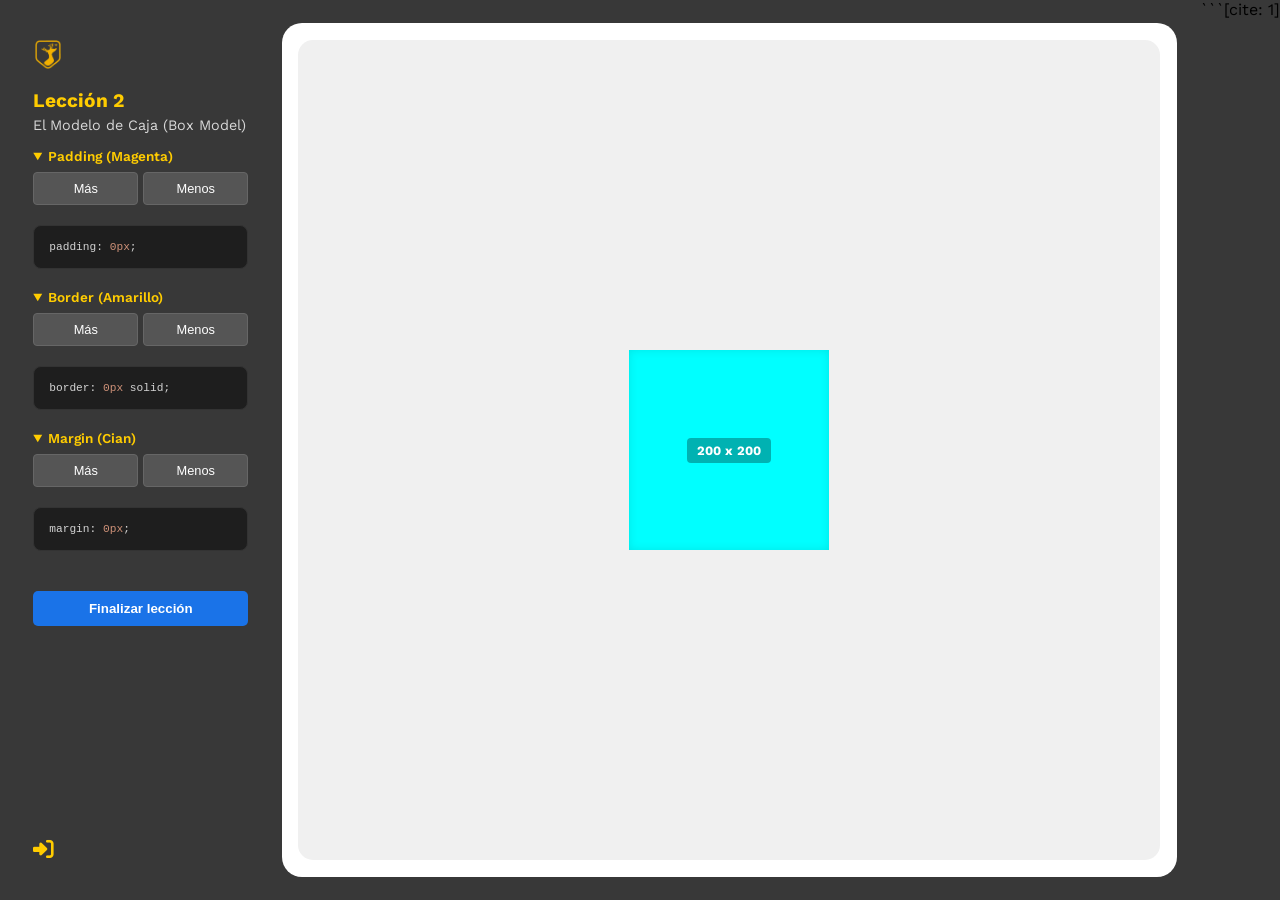
==== lecciones/leccion2.html @ 6af77f7b "Add files via upload" ====
<!DOCTYPE html>
<html lang="es">
<head>
    <meta charset="UTF-8">
    <meta name="viewport" content="width=device-width, initial-scale=1.0">
    <title>Lección 2 - Box Model</title>
    
    <link rel="preconnect" href="https://fonts.googleapis.com">
    <link rel="preconnect" href="https://fonts.gstatic.com" crossorigin>
    <link href="https://fonts.googleapis.com/css2?family=Work+Sans:wght@300;400;600&display=swap" rel="stylesheet">
    <link rel="stylesheet" href="https://cdnjs.cloudflare.com/ajax/libs/font-awesome/6.4.0/css/all.min.css">
    
    <!-- Estilos globales del sistema -->
    <link rel="stylesheet" href="../globales/styles.css">
</head>
<body>
    <aside id="sidebar" class="sidebar">
        <a href="#" class="toggle-btn" id="btn-logo">
            <img src="../globales/logo.png" alt="Logo" class="logo-img">
        </a>
        
        <div class="sidebar-content">
            <div id="seccion-instrucciones">
                <h2 class="sidebar-title">Lección 2</h2>
                <p class="sidebar-subtitle">El Modelo de Caja (Box Model)</p>
            </div>

            <!-- Acordeón: Padding -->
            <details open class="control-group">
                <summary class="control-label">Padding (Magenta)</summary>
                <div class="btn-row">
                    <button class="control-btn" onclick="updateValue('padding', 1)">Más</button>
                    <button class="control-btn" onclick="updateValue('padding', -1)">Menos</button>
                </div>
                <div class="live-code-box">
                    <div class="code-block">padding: <span class="css-val" id="code-padding">0px</span>;</div>
                </div>
            </details>

            <!-- Acordeón: Border -->
            <details open class="control-group">
                <summary class="control-label">Border (Amarillo)</summary>
                <div class="btn-row">
                    <button class="control-btn" onclick="updateValue('border', 1)">Más</button>
                    <button class="control-btn" onclick="updateValue('border', -1)">Menos</button>
                </div>
                <div class="live-code-box">
                    <div class="code-block">border: <span class="css-val" id="code-border">0px</span> solid;</div>
                </div>
            </details>

            <!-- Acordeón: Margin -->
            <details open class="control-group">
                <summary class="control-label">Margin (Cian)</summary>
                <div class="btn-row">
                    <button class="control-btn" onclick="updateValue('margin', 1)">Más</button>
                    <button class="control-btn" onclick="updateValue('margin', -1)">Menos</button>
                </div>
                <div class="live-code-box">
                    <div class="code-block">margin: <span class="css-val" id="code-margin">0px</span>;</div>
                </div>
            </details>

            <!-- Botón Finalizar -->
            <button class="btn-primary" id="btn-finalizar-leccion" style="width: 100%; margin-top: 20px;">
                Finalizar lección
            </button>
        </div>

        <a href="../index.html" class="toggle-btn btn-bottom" id="btn-flecha">
            <i class="fa-solid fa-right-to-bracket"></i>
        </a>
    </aside>

    <main class="main-content">
        <div class="content-box">
            <div class="canvas-container">
                <!-- Representación visual del Box Model -->
                <div id="visual-margin" class="box-layer margin-layer">
                    <div id="visual-border" class="box-layer border-layer">
                        <div id="visual-padding" class="box-layer padding-layer">
                            <div id="main-element">
                                <span id="label-size">200 x 200</span>
                            </div>
                        </div>
                    </div>
                </div>
            </div>
        </div>
    </main>

    <!-- Modal de Finalización -->
    <div class="modal-overlay" id="modal-final" style="display: none;">
        <div class="modal-content">
            <h2>¡Lección Completada!</h2>
            <p id="feedback-text"></p>
            <div class="code-block" style="background: #000; color: #fff;">
                <pre id="final-code-display"></pre>
            </div>
            <button class="btn-primary btn-modal" onclick="window.location.href='../index.html'">Regresar al inicio</button>
        </div>
    </div>

    <style>
        /* Estilos específicos Lección 2 */
        .canvas-container {
            width: 100%;
            height: 100%;
            display: flex;
            justify-content: center;
            align-items: center;
            background-color: #f0f0f0;
            border-radius: 15px;
        }

        .box-layer {
            display: flex;
            justify-content: center;
            align-items: center;
            transition: all 0.2s ease;
        }

        /* Colores inspirados en DevTools y CMY */
        .margin-layer { background-color: #00ffff; } /* Cyan */
        .border-layer { background-color: #ffff00; } /* Yellow */
        .padding-layer { background-color: #ff00ff; } /* Magenta */

        #main-element {
            width: 200px;
            height: 200px;
            display: flex;
            justify-content: center;
            align-items: center;
            color: white;
            font-weight: bold;
            box-shadow: inset 0 0 10px rgba(0,0,0,0.1);
        }

        #label-size {
            background: rgba(0,0,0,0.3);
            padding: 5px 10px;
            border-radius: 4px;
            font-size: 0.8rem;
        }

        pre {
            margin: 0;
            font-family: 'Courier New', monospace;
            font-size: 0.9rem;
        }
    </style>

    <script src="../globales/scripts.js"></script>
    <script>
    // Configuración inicial de la lección
    let config = {
        padding: 0,
        margin: 0,
        border: 0
    };

    // Ajuste solicitado: Mínimo 0px, Máximo 20px
    const LIMITS = { min: 0, max: 20 };
    const COLORS = ['aqua', 'tomato', 'gold', 'violet', 'lime', 'coral', 'dodgerblue', 'orange'];

    document.addEventListener('DOMContentLoaded', () => {
        // 1. Color aleatorio inicial para el elemento principal[cite: 1]
        const randomColor = COLORS[Math.floor(Math.random() * COLORS.length)];
        const mainEl = document.getElementById('main-element');
        if(mainEl) mainEl.style.backgroundColor = randomColor;
        
        // 2. Evento para el botón finalizar en el aside[cite: 1]
        const btnFinalizar = document.getElementById('btn-finalizar-leccion');
        if(btnFinalizar) {
            btnFinalizar.addEventListener('click', showSummary);
        }
    });

    /**
     * Función principal de actualización
     * prop: 'padding', 'margin' o 'border'
     * change: 1 para sumar, -1 para restar
     */
    function updateValue(prop, change) {
        // Ajuste solicitado: incremento/decremento de 2px[cite: 1]
        let newValue = config[prop] + (change * 2);
        
        // Validación de límites (0px - 20px)[cite: 1]
        if (newValue >= LIMITS.min && newValue <= LIMITS.max) {
            config[prop] = newValue;
            renderStyles();
        }
    }

    /**
     * Aplica los cambios visuales y actualiza los bloques de código[cite: 1]
     */
    function renderStyles() {
        // Actualizar capas visuales estilo DevTools[cite: 1]
        const vMargin = document.getElementById('visual-margin');
        const vBorder = document.getElementById('visual-border');
        const vPadding = document.getElementById('visual-padding');

        if(vMargin) vMargin.style.padding = `${config.margin}px`;
        if(vBorder) vBorder.style.padding = `${config.border}px`;
        if(vPadding) vPadding.style.padding = `${config.padding}px`;

        // Actualizar valores numéricos en los acordeones del aside[cite: 1]
        const codePad = document.getElementById('code-padding');
        const codeMar = document.getElementById('code-margin');
        const codeBor = document.getElementById('code-border');

        if(codePad) codePad.innerText = `${config.padding}px`;
        if(codeMar) codeMar.innerText = `${config.margin}px`;
        if(codeBor) codeBor.innerText = `${config.border}px`;
    }

    /**
     * Genera la retroalimentación y muestra el modal con el código final[cite: 1]
     */
    function showSummary() {
        const color = document.getElementById('main-element').style.backgroundColor;
        
        // Texto descriptivo de los valores configurados[cite: 1]
        const feedback = `Agregaste:\nMargin: ${config.margin}px\nPadding: ${config.padding}px\nBorder: ${config.border}px`;
        
        // Estructura de código CSS final[cite: 1]
        const codeTemplate = `.div-inicial {
    margin: ${config.margin}px;
    padding: ${config.padding}px;
    border: ${config.border}px solid yellow;
    background-color: ${color};
}`;

        const feedbackText = document.getElementById('feedback-text');
        const codeDisplay = document.getElementById('final-code-display');
        const modal = document.getElementById('modal-final');

        if(feedbackText) feedbackText.innerText = feedback;
        if(codeDisplay) codeDisplay.innerText = codeTemplate;
        if(modal) modal.style.display = 'flex';
    }
</script>
</body>
</html>
```[cite: 1]
---- globales/styles.css ----
/* ==========================================================================
   VARIABLES GLOBALES Y CONFIGURACIÓN
   ========================================================================== */
:root {
    --ancho-sidebar-expandido: 22vw; 
    --ancho-sidebar-colapsado: 7vw;

    --espacio-azul: clamp(34px, 3.64vw, 40px);
    --espacio-rosa: clamp(20px, 2.6vw, 36px);
    --espacio-amarillo: clamp(20px, 1.82vw, 35px);
    --espacio-verde: clamp(16px, 1.3vw, 25px);

    --color-fondo: #383838; 
    --color-sidebar: #383838; 
    --color-blanco: #ffffff;
    --color-acento: #ffcc00; 
}

* {
    margin: 0;
    padding: 0;
    box-sizing: border-box;
}

body {
    font-family: 'Work Sans', sans-serif;
    background-color: var(--color-fondo);
    display: flex;
    height: 100vh;
    overflow: hidden; 
    min-width: 1100px; 
}

/* ==========================================================================
   MENÚ LATERAL (SIDEBAR)
   ========================================================================== */
.sidebar {
    width: var(--ancho-sidebar-expandido); 
    background-color: var(--color-sidebar);
    height: 100vh;
    transition: width 0.4s ease; 
    display: flex;
    flex-direction: column;
    justify-content: space-between;
    
    /* Alineación rígida a la izquierda */
    align-items: flex-start; 

    /* Padding intacto: Superior/Inferior Azul, Laterales Rosa */
    padding: var(--espacio-azul) var(--espacio-rosa);
}

.sidebar.collapsed {
    width: var(--ancho-sidebar-colapsado);
}

/* Contenedor de los botones */
.toggle-btn {
    display: flex; 
    align-items: center;
    /* Eliminamos la caja de 55px y el centrado, ahora solo envuelve al elemento */
    text-decoration: none;
    cursor: pointer;
    color: var(--color-acento);
    transition: color 0.4s ease; /* Solo animamos el color por si acaso, nada de tamaños */
}

/* ==========================================================================
   TAMAÑOS ESTRICTOS: LOGO E ÍCONO A 1.3REM
   ========================================================================== */
.logo-img {
    width: 1.8rem; 
    height: 1.8rem; /* Para asegurar la proporción cuadrada respecto a la fuente */
    object-fit: contain; /* Evita que la imagen se deforme si no es un cuadrado perfecto */
    display: block;
    /* Cero animaciones de tamaño */
}

.btn-bottom i {
    font-size: 1.3rem; 
    /* Cero animaciones de tamaño */
}

/* ==========================================================================
   CONTENEDOR PRINCIPAL
   ========================================================================== */
.main-content {
    flex: 1; 
    height: 100vh;
    display: flex;
    transition: padding 0.4s ease;
    padding: var(--espacio-amarillo) var(--espacio-amarillo) var(--espacio-amarillo) 0;
}

.content-box {
    background-color: var(--color-blanco);
    width: 100%;
    height: 100%;
    border-radius: 20px;
    overflow-y: auto; 
    padding: var(--espacio-verde);
}

/* ==========================================================================
   ESTILOS LECCIÓN 1: SHORTS, MODAL Y PLAYGROUND
   ========================================================================== */

/* --- SIDEBAR TEXTOS Y ESTRUCTURA --- */
.sidebar-content {
    flex: 1;
    margin-top: 20px;
    width: 100%;
    overflow-y: auto;
    opacity: 1;
    transition: opacity 0.3s ease;
}

/* Ocultar textos si el menú se colapsa */
.sidebar.collapsed .sidebar-content {
    opacity: 0;
    pointer-events: none;
}

.sidebar-title {
    color: var(--color-acento);
    font-size: 1.2rem;
    margin-bottom: 5px;
}

.sidebar-subtitle {
    color: var(--color-blanco);
    font-size: 0.9rem;
    margin-bottom: 15px;
    opacity: 0.8;
}

.sidebar-list {
color: var(--color-fondo);
  font-size: 1.6rem;
  margin-left: 20px;
  line-height: 1.6;
  font-weight: 700;
}

/* --- ÁREA PRINCIPAL --- */
.etapa-container {
    width: 100%;
    height: 100%;
    display: flex;
    flex-direction: column;
    justify-content: center;
    align-items: center;
}

.main-title {
    color: var(--color-fondo);
    font-size: 2rem;
    margin-bottom: 20px;
}

/* --- EL INPUT --- */
.input-wrapper {
display: flex;
  align-items: center;
  background: #ffffff;
  border: 1px solid #ccc;
  border-radius: 8px;
  padding: 10px;
  width: 100%;
  max-width: 700px;
  box-shadow: 0 4px 6px rgba(0,0,0,0.05);
}

.svg-shorts-icon {
    width: 24px;
    height: 24px;
    margin: 0 15px;
    /* TÉCNICA MASK: Pinta el SVG del color que le digamos */
    background-color: #999999; /* GRIS POR DEFECTO */
    -webkit-mask-image: url('shorts.svg');
    mask-image: url('shorts.svg');
    -webkit-mask-size: contain;
    mask-size: contain;
    -webkit-mask-repeat: no-repeat;
    mask-repeat: no-repeat;
    -webkit-mask-position: center;
    mask-position: center;
    transition: background-color 0.3s ease;
}

/* JS le agregará esta clase cuando la URL sea correcta */
.svg-shorts-icon.valid {
    background-color: #ff0033; /* ROJO YOUTUBE */
}

.input-wrapper input {
    flex: 1;
    border: none;
    outline: none;
    font-size: 1rem;
    font-family: inherit;
    color: #333;
}

.btn-primary {
    background-color: #0056b3; /* Azul fuerte */
    color: #fff;
    border: none;
    padding: 10px 20px;
    border-radius: 5px;
    font-weight: 600;
    cursor: pointer;
    transition: background 0.3s;
}

.btn-primary:hover {
    background-color: #004494;
}

/* --- POPUP MODAL --- */
.modal-overlay {
    position: fixed;
    top: 0; left: 0; width: 100%; height: 100%;
    background: rgba(0, 0, 0, 0.75);
    backdrop-filter: blur(8px); /* Efecto cristal oscuro atrás */
    display: flex;
    justify-content: center;
    align-items: center;
    z-index: 9999;
}

.modal-content {
    background: #ffffff;
    padding: 30px;
    border-radius: 12px;
    width: 90%;
    max-width: 500px;
    text-align: center;
    box-shadow: 0 10px 30px rgba(0,0,0,0.5);
}

.modal-content h2 { color: #333; margin-bottom: 10px; }
.modal-content p { color: #555; margin-bottom: 20px; font-size: 0.95rem; line-height: 1.5; }
.btn-modal { width: 100%; margin-top: 15px; }

/* --- BLOQUES DE CÓDIGO (Estilo ChatGPT / Resaltado) --- */
.code-block {
    background-color: #1e1e1e;
    color: #d4d4d4;
    padding: 15px;
    border-radius: 8px;
    font-family: 'Courier New', Courier, monospace;
    font-size: 0.7rem;
    text-align: left;
    overflow-x: auto;
    border: 1px solid #333;
    white-space: pre-wrap; /* Para que baje de línea si es largo */
}

.code-block .tag { color: #569cd6; } /* Azul para etiquetas HTML */
.code-block .attr { color: #9cdcfe; } /* Celeste para atributos */
.code-block .val { color: #ce9178; } /* Naranja para valores */
.code-block .css-prop { color: #9cdcfe; } 
.code-block .css-val { color: #ce9178; }

/* --- PLAYGROUND (Controles) --- */
.control-group { margin-bottom: 20px; }
.control-label { color: var(--color-acento); font-size: 0.85rem; margin-bottom: 8px; font-weight: 600;}

.btn-row { display: flex; gap: 5px; }
.grid-3x3 { display: grid; grid-template-columns: repeat(3, 1fr); gap: 5px; max-width: 150px;}

.control-btn {
    background: #555;
    color: white;
    border: 1px solid #666;
    padding: 8px;
    border-radius: 4px;
    cursor: pointer;
    font-size: 0.8rem;
    flex: 1;
    transition: all 0.2s;
}

.control-btn:hover { background: #666; }
.control-btn.active-btn { background: var(--color-acento); color: #333; font-weight: bold; border-color: var(--color-acento); }

.video-wrapper {
    width: 100%; height: 100%;
    display: flex;
    justify-content: center;
    align-items: center;
    border-radius: 10px;
    transition: all 0.4s ease;
}

.video-wrapper iframe {
    transition: border-radius 0.4s ease, transform 0.4s ease;
}

.live-code-box { margin-top: 20px; }
.live-code-text { color: #fff; font-size: 0.8rem; margin-bottom: 5px; }

/* ==========================================================================
   CUADRÍCULA DE LECCIONES (GRID)
   ========================================================================== */
.grid-lecciones {
    display: grid;
    /* Grid responsivo: tarjetas de min 250px, máximo 1 fracción del espacio */
    grid-template-columns: repeat(auto-fit, minmax(280px, 1fr));
    gap: 40px 30px; /* Separación vertical y horizontal */
    padding: 20px;
    width: 100%;
}

.leccion-card {
    display: flex;
    flex-direction: column;
    align-items: flex-start;
}

/* Estilos base del botón gigante */
.btn-big {
    display: flex;
    justify-content: center;
    align-items: center;
    width: 100%;
    padding: 15px 20px;
    border-radius: 6px;
    font-size: 1.2rem;
    font-weight: 700;
    text-decoration: none;
    text-align: center;
    transition: transform 0.2s ease, opacity 0.3s ease, box-shadow 0.2s ease;
    border: none;
    cursor: pointer;
    margin-bottom: 12px;
}

/* Colores y Estados */
.btn-primary {
    background-color: #1a73e8; /* Azul */
    color: #ffffff;
}

.btn-primary:hover {
    background-color: #155db2;
    transform: translateY(-2px);
    box-shadow: 0 4px 10px rgba(26, 115, 232, 0.3);
}

.btn-danger {
    background-color: #dc3545; /* Rojo */
    color: #ffffff;
}

.btn-danger:hover {
    background-color: #c82333;
    transform: translateY(-2px);
    box-shadow: 0 4px 10px rgba(220, 53, 69, 0.3);
}

.btn-inactive {
    background-color: #e0e0e0; /* Gris */
    color: #9e9e9e;
    cursor: not-allowed;
    pointer-events: none; /* Desactiva el clic */
}

/* Texto descriptivo debajo del botón */
.leccion-desc {
    font-size: 0.85rem;
    color: #333333;
    line-height: 1.4;
    font-weight: 400;
}
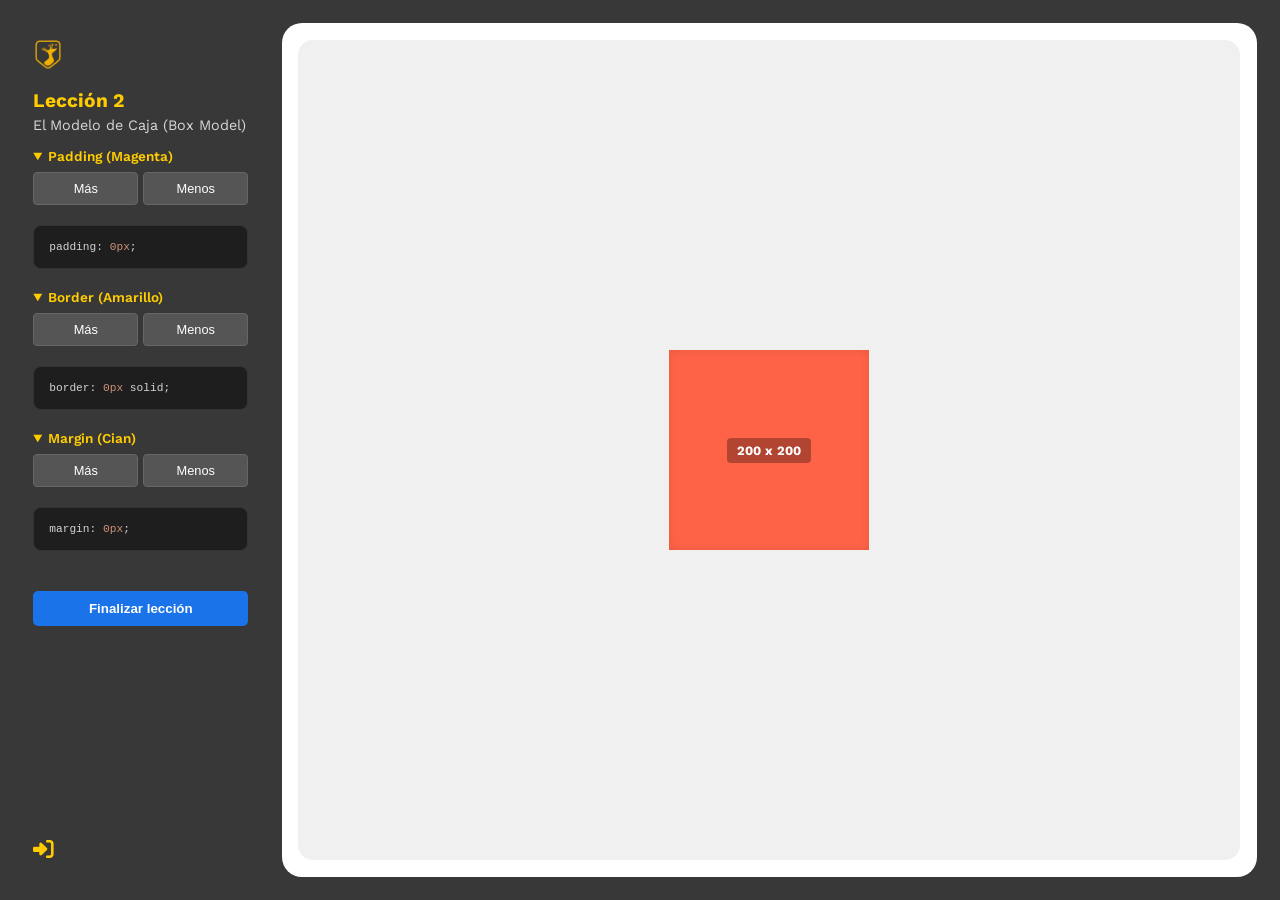
==== commit 99efc36a: "Add files via upload" ====
--- a/lecciones/leccion2.html
+++ b/lecciones/leccion2.html
@@ -242,5 +242,4 @@
     }
 </script>
 </body>
-</html>
-```[cite: 1]+</html>
